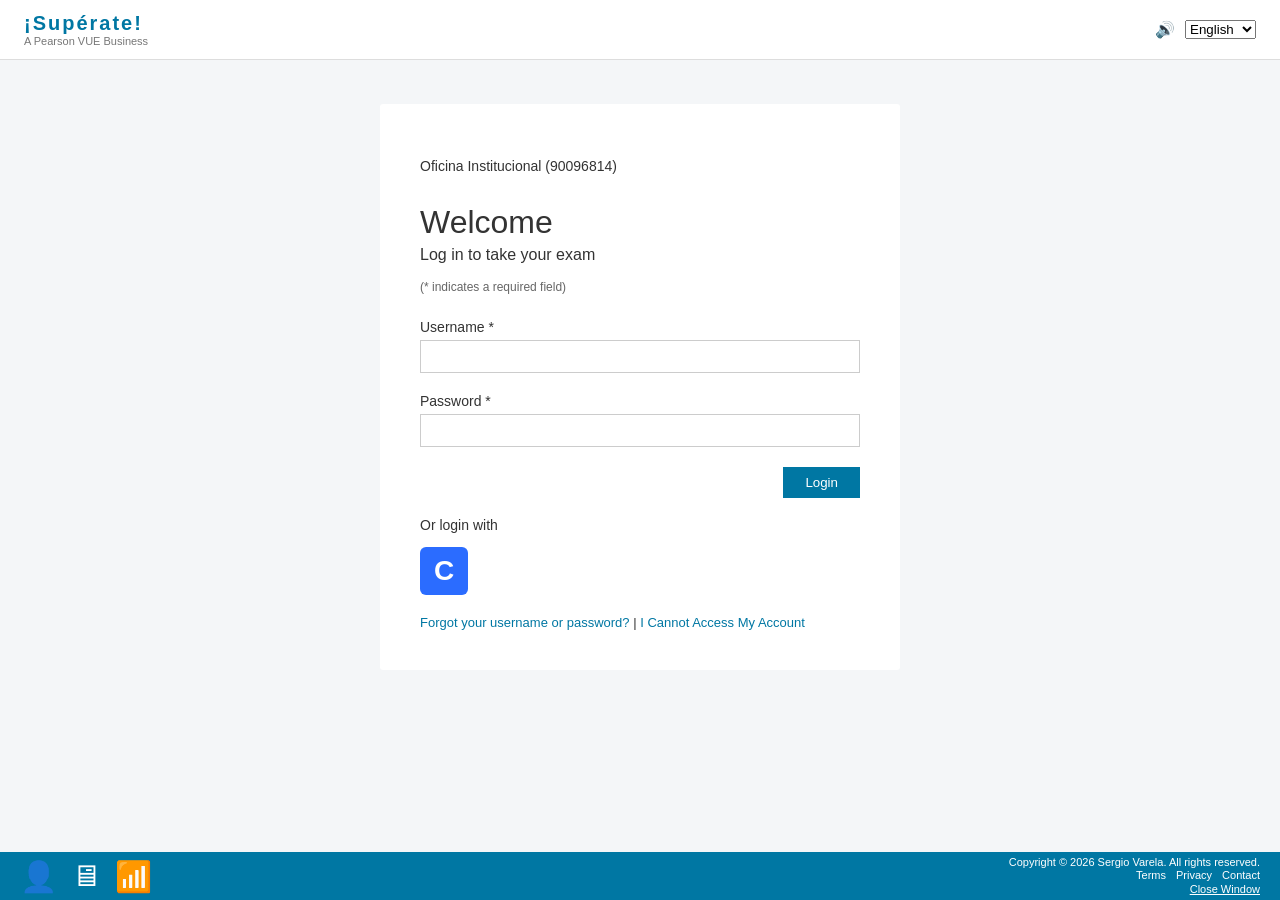
==== index.html @ 9489f561 "se ha creado una primera version del simulador" ====
<!DOCTYPE html>
<html lang="en">

<head>
  <meta charset="UTF-8">
  <title>Compass – Login</title>
  <link rel="stylesheet" href="css/styles.css">
</head>

<body>

  <!-- Top bar -->
  <header class="top-bar">
    <div class="logo">
      <span class="certiport">¡Supérate!</span>
      <span class="subtitle">A Pearson VUE Business</span>
    </div>

    <div class="top-actions">
      <span class="icon">🔊</span>
      <select>
        <option>English</option>
        <option>Español</option>
      </select>
    </div>
  </header>

  <!-- Main container -->
  <main class="container">
    <div class="login-box">
      <p class="office">Oficina Institucional (90096814)</p>

      <h1>Welcome</h1>
      <p class="description">Log in to take your exam</p>
      <p class="required">(* indicates a required field)</p>

      <form id="loginForm">
        <label>Username *</label>
        <input type="text" id="username" required>

        <label>Password *</label>
        <input type="password" id="password" required>

        <p id="error-message" style="color:red; display:none;">
          Invalid username or password.
        </p>


        <button type="submit">Login</button>
      </form>

      <p class="or">Or login with</p>

      <div class="certiport-login">
        <div class="c-icon">C</div>
      </div>

      <div class="links">
        <a href="#">Forgot your username or password?</a> |
        <a href="#">I Cannot Access My Account</a>
      </div>
    </div>
  </main>

  <!-- Footer -->
  <footer>
    <div class="footer-left">
      <span>👤</span>
      <span>🖥</span>
      <span>📶</span>
    </div>

    <div class="footer-right">
      <p>
        Copyright © 2026 Sergio Varela.
        All rights reserved.
      </p>
      <div class="footer-links">
        <a href="#">Terms</a>
        <a href="#">Privacy</a>
        <a href="#">Contact</a>
      </div>
      <a class="close" href="#">Close Window</a>
    </div>
  </footer>

  <script src="js/script.js"></script>
</body>

</html>
---- css/styles.css ----
* {
  box-sizing: border-box;
  font-family: "Segoe UI", Arial, sans-serif;
}

body {
  margin: 0;
  background-color: #f4f6f8;
  color: #333;
}

/* Top bar */
.top-bar {
  position: fixed;
  top: 0;
  left: 0;
  width: 100%;
  z-index: 1000;

  background: #ffffff;
  border-bottom: 1px solid #ddd;
  padding: 12px 24px;
  display: flex;
  justify-content: space-between;
  align-items: center;
}

.logo .certiport {
  font-weight: bold;
  color: #0077a3;
  font-size: 20px;
  letter-spacing: 2px;
}

.logo .subtitle {
  display: block;
  font-size: 11px;
  color: #777;
}

.top-actions {
  display: flex;
  gap: 10px;
  align-items: center;
}

/* Main container */
.container {
  position: fixed;
  top: 64px;          /* altura real del header */
  bottom: 48px;       /* altura real del footer */
  left: 0;
  right: 0;

  display: flex;
  justify-content: center;
  align-items: flex-start;

  overflow-y: auto;
  padding: 40px 20px;
  background-color: #f4f6f8;
}


.login-box {
  background: white;
  width: 520px;
  padding: 40px;
  border-radius: 3px;
}

.office {
  font-size: 14px;
  margin-bottom: 30px;
}

h1 {
  margin: 0;
  font-weight: 500;
}

.description {
  margin-top: 5px;
  font-size: 16px;
}

.required {
  font-size: 12px;
  color: #666;
  margin-bottom: 25px;
}

form label {
  display: block;
  margin-bottom: 5px;
  font-size: 14px;
}

form input {
  width: 100%;
  padding: 8px;
  margin-bottom: 20px;
  border: 1px solid #ccc;
}

button {
  background: #0077a3;
  color: white;
  border: none;
  padding: 8px 22px;
  cursor: pointer;
  float: right;
}

button:hover {
  background: #005f82;
}

.or {
  margin-top: 50px;
  font-size: 14px;
}

.certiport-login {
  margin-top: 10px;
}

.c-icon {
  width: 48px;
  height: 48px;
  background: #2b6cff;
  color: white;
  font-size: 28px;
  font-weight: bold;
  display: flex;
  align-items: center;
  justify-content: center;
  border-radius: 6px;
}

.links {
  margin-top: 20px;
  font-size: 13px;
}

.links a {
  color: #0077a3;
  text-decoration: none;
}

/* Footer */
footer {
  position: fixed;
  bottom: 0;
  left: 0;
  width: 100%;
  height: 48px;

  background: #0077a3;
  color: white;

  display: flex;
  justify-content: space-between;
  align-items: center;

  padding: 0 20px;
  font-size: 12px;
  z-index: 1000;
}

/* Lado izquierdo */
.footer-left {
  display: flex;
  align-items: center;
  gap: 14px;
}

.footer-left span {
  font-size: 30px;
  cursor: default;
}

/* Lado derecho */
.footer-right {
  display: flex;
  flex-direction: column;
  align-items: flex-end;
  line-height: 1.2;
}

.footer-right p {
  margin: 0;
  font-size: 11px;
  white-space: nowrap;
}

.footer-links {
  display: flex;
  gap: 10px;
}

.footer-links a {
  color: white;
  text-decoration: none;
  font-size: 11px;
}

.footer-links a:hover {
  text-decoration: underline;
}

.close {
  color: white;
  font-size: 11px;
  text-decoration: underline;
  cursor: pointer;
}

@media (max-width: 768px) {
  .top-bar {
    padding: 10px 16px;
  }

  .logo .certiport {
    font-size: 16px;
  }

  .container {
    padding: 30px 16px;
  }

  .login-box {
    padding: 30px;
  }
}

@media (max-width: 480px) {
  .top-bar {
    flex-direction: column;
    align-items: flex-start;
    gap: 8px;
  }

  .container {
    padding: 20px 12px;
  }

  .login-box {
    padding: 20px;
  }

  .login-box h1 {
    font-size: 20px;
  }

  footer {
    flex-direction: column;
    align-items: flex-start;
    gap: 6px;
  }
}
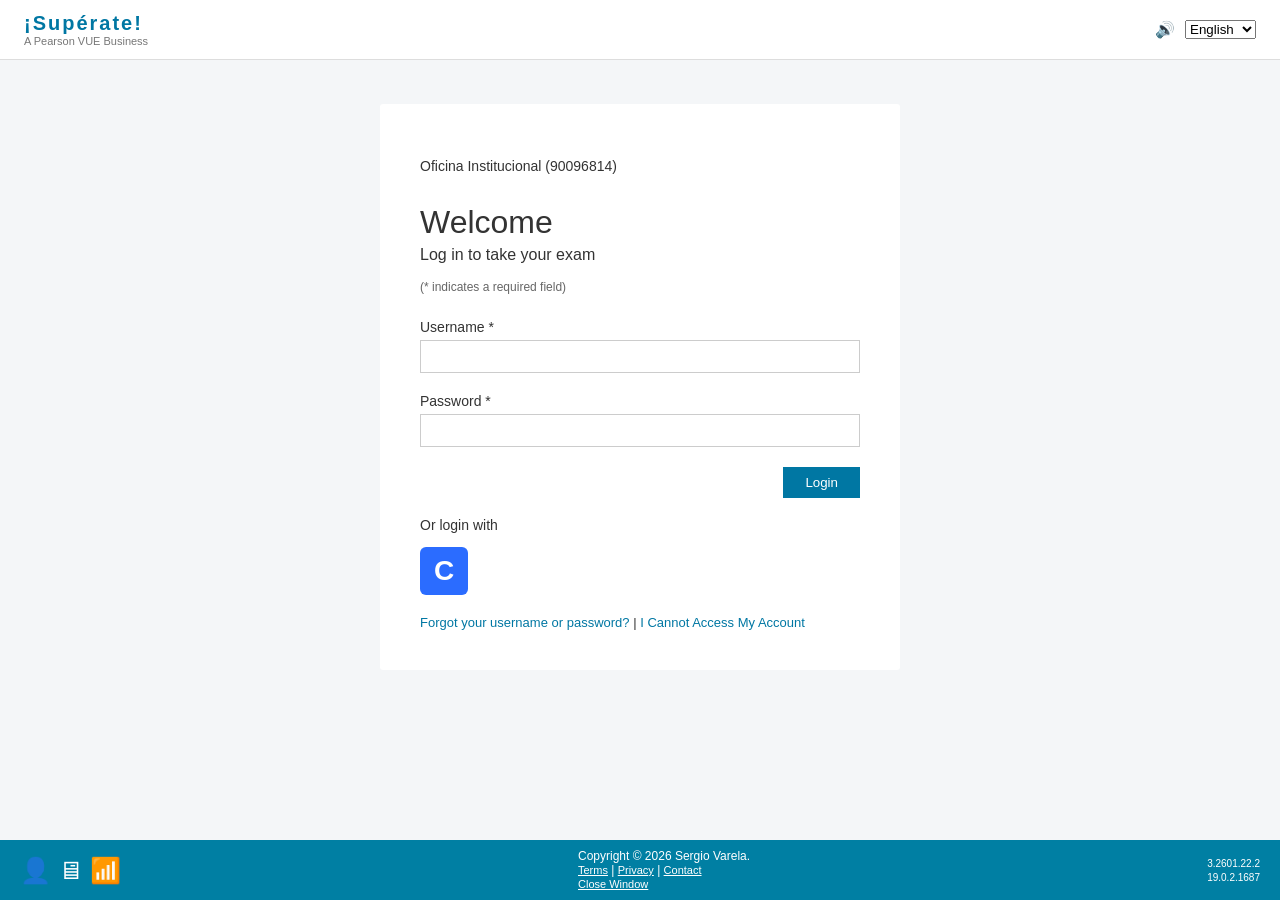
==== commit 94122c2a: "se han agregado nuevos usuarios, se trabajo en la interfaz y se agrego la parte practica" ====
--- a/index.html
+++ b/index.html
@@ -62,27 +62,29 @@
     </div>
   </main>
 
-  <!-- Footer -->
-  <footer>
-    <div class="footer-left">
-      <span>👤</span>
-      <span>🖥</span>
-      <span>📶</span>
-    </div>
+  <!-- FOOTER -->
+    <footer>
+        <div class="footer-left">
+            <span>👤</span>
+            <span>🖥</span>
+            <span>📶</span> 
+        </div>
 
-    <div class="footer-right">
-      <p>
-        Copyright © 2026 Sergio Varela.
-        All rights reserved.
-      </p>
-      <div class="footer-links">
-        <a href="#">Terms</a>
-        <a href="#">Privacy</a>
-        <a href="#">Contact</a>
-      </div>
-      <a class="close" href="#">Close Window</a>
-    </div>
-  </footer>
+        <div class="footer-center">
+            Copyright © 2026 Sergio Varela.
+            <div class="footer-links">
+                <a href="#">Terms</a> |
+                <a href="#">Privacy</a> |
+                <a href="#">Contact</a>
+            </div>
+            <a class="close" href="#">Close Window</a>
+        </div>
+
+        <div class="footer-right">
+            <small>3.2601.22.2</small><br>
+            <small>19.0.2.1687</small>
+        </div>
+    </footer>
 
   <script src="js/script.js"></script>
 </body>
--- a/css/styles.css
+++ b/css/styles.css
@@ -1,6 +1,6 @@
 * {
   box-sizing: border-box;
-  font-family: "Segoe UI", Arial, sans-serif;
+  font-family: Arial, sans-serif;
 }
 
 body {
@@ -148,73 +148,32 @@
   text-decoration: none;
 }
 
-/* Footer */
 footer {
   position: fixed;
   bottom: 0;
   left: 0;
-  width: 100%;
-  height: 48px;
-
-  background: #0077a3;
-  color: white;
-
+  right: 0;
+  height: 60px;
+  background: #007fa3;
+  color: white;
   display: flex;
   justify-content: space-between;
   align-items: center;
-
-  padding: 0 20px;
+  padding: 20px;
   font-size: 12px;
-  z-index: 1000;
-}
-
-/* Lado izquierdo */
-.footer-left {
-  display: flex;
-  align-items: center;
-  gap: 14px;
-}
-
-.footer-left span {
-  font-size: 30px;
-  cursor: default;
-}
-
-/* Lado derecho */
-.footer-right {
-  display: flex;
-  flex-direction: column;
-  align-items: flex-end;
-  line-height: 1.2;
-}
-
-.footer-right p {
-  margin: 0;
+}
+
+.footer-left{
+  font-size: 25px;
+}
+
+.footer-links a,
+.close {
+  color: white;
+  text-decoration: underline;
   font-size: 11px;
-  white-space: nowrap;
-}
-
-.footer-links {
-  display: flex;
-  gap: 10px;
-}
-
-.footer-links a {
-  color: white;
-  text-decoration: none;
-  font-size: 11px;
-}
-
-.footer-links a:hover {
-  text-decoration: underline;
-}
-
-.close {
-  color: white;
-  font-size: 11px;
-  text-decoration: underline;
-  cursor: pointer;
-}
+}
+
 
 @media (max-width: 768px) {
   .top-bar {
